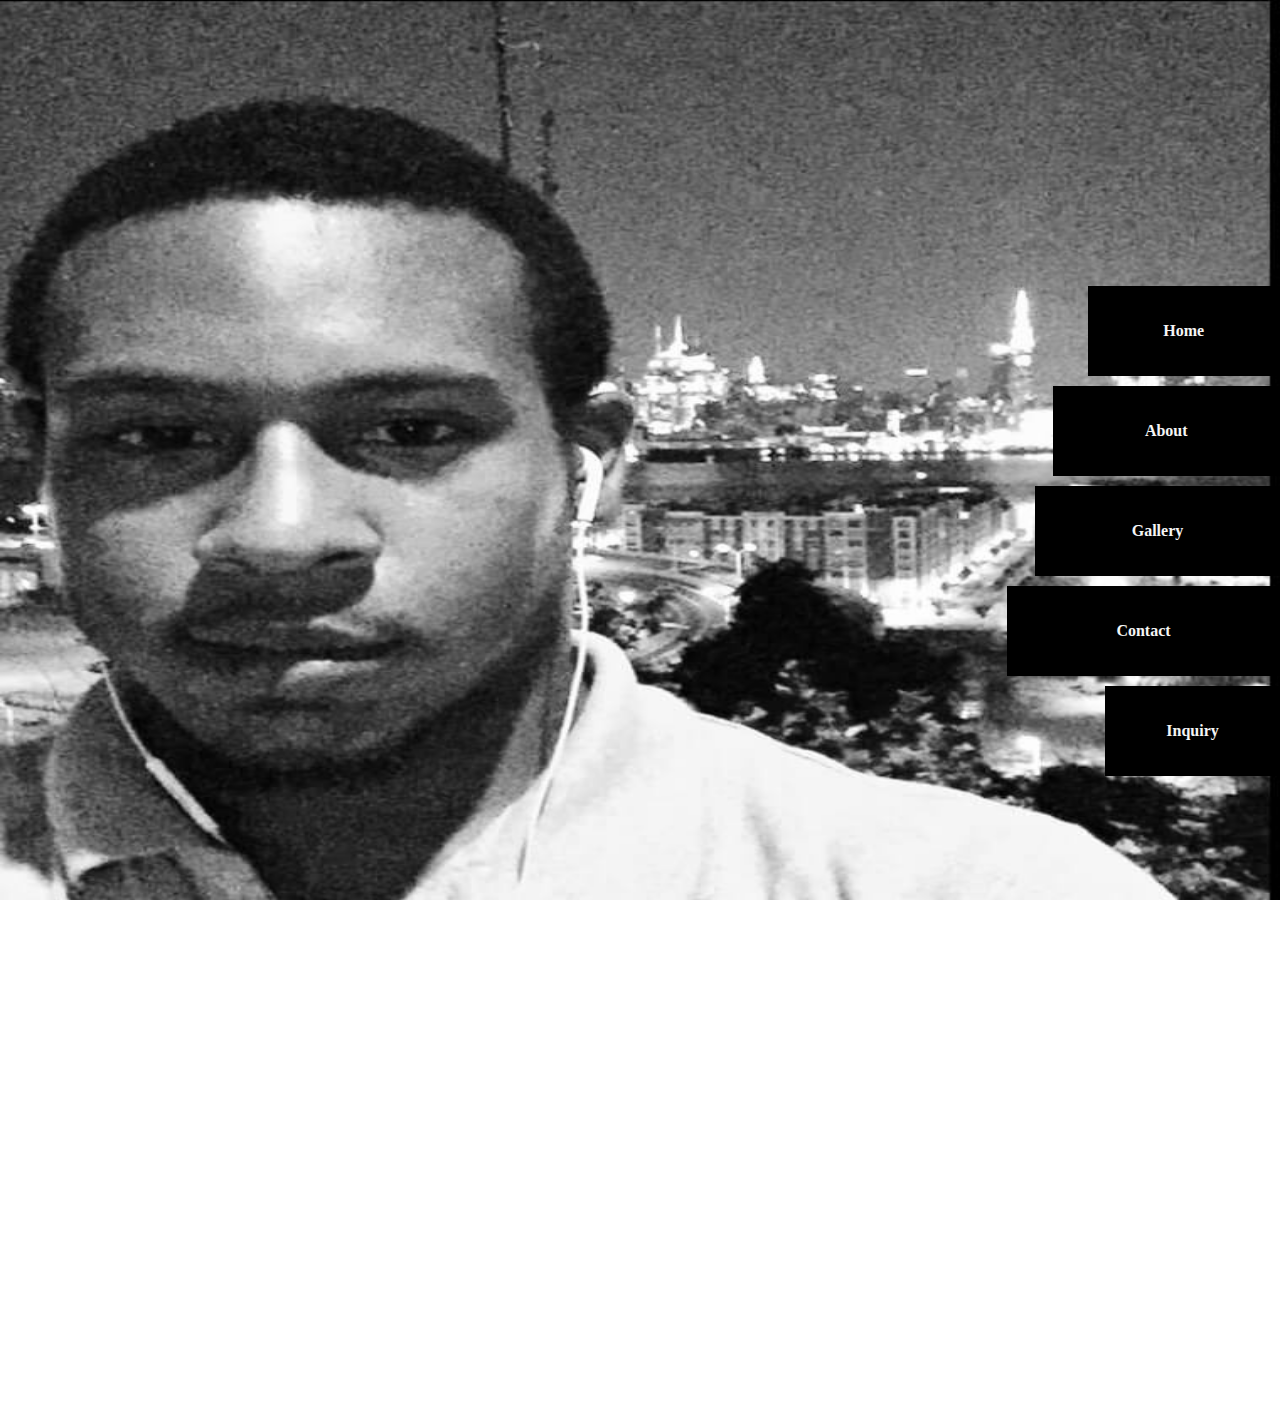
==== index.html @ 325d60bd "img size and placeholder fix" ====
<!DOCTYPE html>
<html>
    <head>
        <title></title>
        <link rel="stylesheet" type="text/css" href="profile.css">
    </head>
    <body>
<div class="background" onload="loadImage()" >
</div>
<div class="nav">
    <a class="a active" href="#">Home</a>
    <a class="b" href="#">About</a>
    <a class="c" href="#">Gallery</a>
    <a class="d" href="#">Contact</a>
    <a class="F" href="#">Inquiry</a>
</div>
<div class="content">
        <div class="home">
            <h1>Shawn Coward portfolio</h1>
            <h3>full stack developer</h3>        
        </div>
    
        <div class="about">
                <h2>Full stack developer</h2>        
            <p>
                My journey to becoming a software developer started from exposure to small software development company called luxury directory. From this exposure I have discovered that I have a number of skills that has helped me transition to the professional I have today. I have always been a quick learner, a stickler for details and have a passion for finding the answers needed. From that point in my life I had dedicated myself to developing my self into the professional I am today not only by self learning, and free resources but also with the guidance of my school Thinkful.<br>
                As a Full stack Developer who was born and raised in New Yorker, I am very accustomed to a fast paced environment. I strongly believe in optimizing efficiency, working hard to accomplish goals and continuously improving myself. Along my journey of life, I have grown an interest in technology, Artwork, finding answers for puzzling conspects, and I love being a creative thinker. As a professional I am a great worker independently or in a group setting. Feel free to contact me anytime and browse my portfolio site projects using the links below. 
            </p>
</div>
<div class= "gallery">
<ul >
<li>
    <title>question app</title>
    <a href="https://redman010.github.io/shawn-quiz/"> <img src="applicationEnding.png" alt="email logo"  class="smallwidth"></a>
    <p>The picture above when click on will lead you to a live viewing 
        of my project called Question app. Here is also a link to the <a href="https://github.com/redman010/shawn-quiz.git" height="402" width="402">github repository </a>
   I hope you enjoy an example of my work. I have many more apps and website coming soon.</p>
</li>       
<!--
<li>
    <title>question app</title>
    <a href="https://github.com/redman010/shawn-quiz.git"> <img src="applicationEnding.png" alt="email logo" style="width:100%"></a>
    <p>The picture about will lead to a live view 
            to my project called Question app. i also have a link at <a href="https://redman010.github.io/shawn-quiz/" height="402" width="402">github repository </a>
            itsome txt about itsome txt about itsome txt about itsome txt about itsome txt about itsome 
            txt about itsome txt about itsome txt about itsome txt about itsome txt about it</p>
</li>       
<li>
    <title>question app</title>
    <a href="https://github.com/redman010/shawn-quiz.git"> <img src="applicationEnding.png" alt="email logo" style="width:100%"></a>
    <p>The picture about will lead to a live view 
            to my project called Question app. i also have a link at <a href="https://redman010.github.io/shawn-quiz/" height="402" width="402">github repository </a>
            itsome txt about itsome txt about itsome txt about itsome txt about itsome txt about itsome 
            txt about itsome txt about itsome txt about itsome txt about itsome txt about it</p>
</li>      
--> 
</ul>
</div>
<div class= "contact">
<div class= "imagecontact">
        <a href="mailto:shawn.coward010@gmail.com?cc=tmkbluelight122@gmail.com"> <img src="Email-Logo.png" alt="email logo" class="smallwidth"></a>
        </div>
        <div class= "imagecontact">
        <a href="https://www.freelancer.com/u/sha010?w=f"><img src="freelancer.png" alt="freelancer profile" class="smallwidth"></a>
        </div>
    <div class= "imagecontact">                  
        <a href="https://github.com/redman010" ><img src="github-logo.png" alt="github logo " class="smallwidth"></a>             
    </div>
<div class= "imagecontact">
<a href="https://www.linkedin.com/in/shawn-coward-142b38145/" ><img src="linkedin-icon-for-resume-8.jpg" alt="linkedin" class="smallwidth"></a>
    </div>
</div>
<div class="inquery">
<div class="inquiry">
<h2 id="title"> Inquery Form </h2>  
<div id="form-outer">

<form id="survey-form" method="GET" action="#">
    <!-- name -->
<div class="rowTab">
            <div class="labels">
            <label id="first-name-label" for="name">* first name: </label>
            </div>
                <div class="rightTab">
                <input autofocus type="text" name="name" id="first-name" class="input-field" placeholder="Enter your name" required>
                </div>
        <div class="labels">
        <label id="last-name-label" for="name">* last Name: </label>
        </div>

    <div class="rightTab">
        <input autofocus type="text" name="name" id="name" class="input-field" placeholder="Enter your name" required>
    </div>

</div>

<!--email-->
<div class="rowTab">
    <div class="labels">
        <label id="email-label" for="email">* Email address: </label>
    </div>
    <div class="rightTab">
        <input type="email" name="emailaddress" id="email" class="input-field" required placeholder="Enter your Email">
    </div>
</div>
    <!-- reference tracking -->
<div class="rowTab">
    <div class="labels">
        <label for="currentPos">how did you hear about me?</label>
    </div>
    <div class="rightTab">
<select name="currentPos" class="dropdown" required>
    <option disabled value>Select an option</option>
    <option  value="student">Educational program </option>
    <option value="job">open soruce project-</option>
    <option value="learner">google or other search engines</option>>
    <option value="other">refferenced by former/current client </option>
</select>
        </div>
</div>
        <!-- price range -->
<div class="rowTab">
    <div class="labels">
        <label for="currentPos">price range?</label>
    </div>
    <div class="rightTab">
<select  name="currentPos" class="dropdown" required>
        <option disabled value>Select an option</option>
        <option  value="student">short term 500-1000 </option>
        <option  value="student">short term 1000-5000 </option>
        <option value="job">contract 6month $50k or higher</option>
        <option value="job">Emoplyment  120k/yr or higher</option>
</select>
    </div>
</div>
    <!-- services type -->
<div class="rightTab" required>            
        <fieldset class="group" required>
    <span class="required">what services are you intresseted in</span>
<ul id="preferences" style="list-style: none;" placeholder="Enter your name" required>
            <li class="checkbox"><label><input name="prefer" value="0" type="checkbox" class="userRatings">Full-stack web development</label></li>
            <li class="checkbox"><label><input name="prefer" value="1" type="checkbox" class="userRatings">Back-end Projects </label></li>
            <li class="checkbox"><label><input name="prefer" value="3" type="checkbox" class="userRatings">front-end projects</label></li>
            <li class="checkbox"><label><input name="prefer" value="4" type="checkbox" class="userRatings">software development</label></li>
            <li class="checkbox"><label><input name="prefer" value="5" type="checkbox" class="userRatings">Coding tutorials</label></li>                        
</ul>
    </fieldset> 
</div>
        </div>
<!--text for details-->                
        <div class="rowTab">
        <div class="labels">
            <label for="details">details of project</label>
        </div>
        <div class="rightTab">
            <textarea id="jobDetails" class="input-field" style="height:100px;width:80%" name="comment" placeholder="Enter your ideas here..."></textarea>
        </div>
        </div>                
        <button id="submit" type="submit">Submit</button>
        <button type="reset">Reset</button>        
    </form>
    </div>
</div>
</div>
<script src="https://ajax.googleapis.com/ajax/libs/jquery/3.2.1/jquery.min.js"></script>
<script type="text/javascript" src="profile.js"></script>

    </body>
</html>
---- profile.css ----
*{
    margin: 0%;
    padding: 0%;
}
html, body{
    width: 100%;
    height: 125%;
    font-size: 14px;
    font-weight: normal;
    background-image: url(IMG_1456.jpg);
    background-repeat: no-repeat;
    background-attachment: fixed;
    background-size:  100% 100%;
    position: relative; 
    overflow-y: auto; 
}
.background{
    width: 100%;
    height: 100%;
}
.nav{
    width: 350px;
    height: auto;
    position: absolute;
    top: 20%;
    right:0; 
}
.nav a{
    text-decoration: none;
    font-size: 16px;
    font-family: verdana;
    font-weight: bold;
    height: 90px;
    margin: 5px 0;
    float: right;
    background-color: black;
    color: whitesmoke; 
    line-height:  90px;
    text-align: center;
    transition: 300ms;
}

a .active, .nav a:hover{
    background-color: rgb(78, 113, 189);
    color: black;
    width: 100%;
}
.a{
  width: 55%;  
}
.b{
    width: 55%;  
}
.c{
    width: 55%;  
}
.d{
    width: 55%;  
}
.F{
    width: 55%;  
}
.content{
    position: absolute;
    width: 70%;
    min-height: 500px;
    height: auto;
    left: 0;
    top: 15%;
}
.home{
    position: absolute;
    left: 30px;
    bottom: 80%;
    color: white;
    font-family: Verdana, Geneva, Tahoma, sans-serif;
    text-transform: uppercase;
}
.home h1{
    font-size: 40px;
    padding-right: 90px;
    border-bottom: 1px solid white;
}
.home h3{
    color: rgb(205, 232, 247);
    font-size: 20px;
    padding: 5px 0;
    opacity: 0.89;
}
.about{
    position: absolute;
    bottom: -50px;
    color:white;
    text-size-adjust: 10px;
    font-family: Verdana, Geneva, Tahoma, sans-serif;
    font-weight: bold;
    padding: 0;
    top: 10px;
    left: 0%;
    margin-left: 0;    
    width: 80%;
}
.about h2{
    color: rgb(59, 130, 223);
    font-size: 25px;
    line-height: 28px;
    margin-bottom: 15px;
}
.about p{
    border-style: outset;
    font-size: 18px;
    line-height: 28px;
    background-color:  rgb(14, 117, 212);

}
.gallery p{
    background-color:  rgb(0, 132, 255);

}
.gallery ul{
    left: 0;
    border-style: outset;
    font-size: 14px;
    margin-bottom: 15px;
} 
.gallery{
    position: absolute;
    left: 0;
    top: 10px;
    color: white;
    width: 80%;
    display: none;
    float: right;
}
.gallery img{
    width: 100%;
}

.smallwidth{
    width:100%;
}
.imagecontact{
    float: left;
    width: 50%;
    padding: 5px;
    margin:10%; 
}
.contact::after {
    content: "";
    clear: both;
    display: table;
}
.labels  .inquiry{
font-size: 18px;
font-style: bold; 
     }

 .rowTab .inquiry{
font-size: 16px;
     }     
.inquiry{
    color:white;
    border-style: outset;
    font-size: 20px;
    line-height: 28px;
    margin-bottom: 15px;
    background-color:  rgb(14, 117, 212);
    width: 80%;
    
}
/* Extra small devices (phones, 600px and down) */
@media only screen and (max-width: 600px) {
  }
    /* For tablets: */
   @media only screen and (min-width: 600px) {
    .a{
        width: 55%;  
      }
      .b{
          width: 65%;  
      }
      .c{
          width: 70%;  
      }
      .d{
          width: 70%;  
      }
      .F{
          width: 70%;  
      }
      .home h1{
        font-size: 60px;
    }
  .inquiry{
    margin-left:10%; 
    }
  }
/*only for large screen*/
  @media only screen and (min-width: 768px) {
    .a{
        width: 55%;  
      }
      .b{
          width: 65%;  
      }
      .c{
          width: 70%;  
      }
      .d{
          width: 78%;  
      }
      .F{
          width: 50%;  
      }
      .home h1{
        font-size: 60px;
  }
  .about {
    margin-left:10%; 
}
.gallery{
    padding: 0 60px;
}

  .imagecontact{
    float: left;
    width: 33%;
    padding: 5px;
    margin-left:0%; 
}
.contact{
    margin-left:10%;     
}
  .inquiry{
    margin-left:10%; 
    }
}
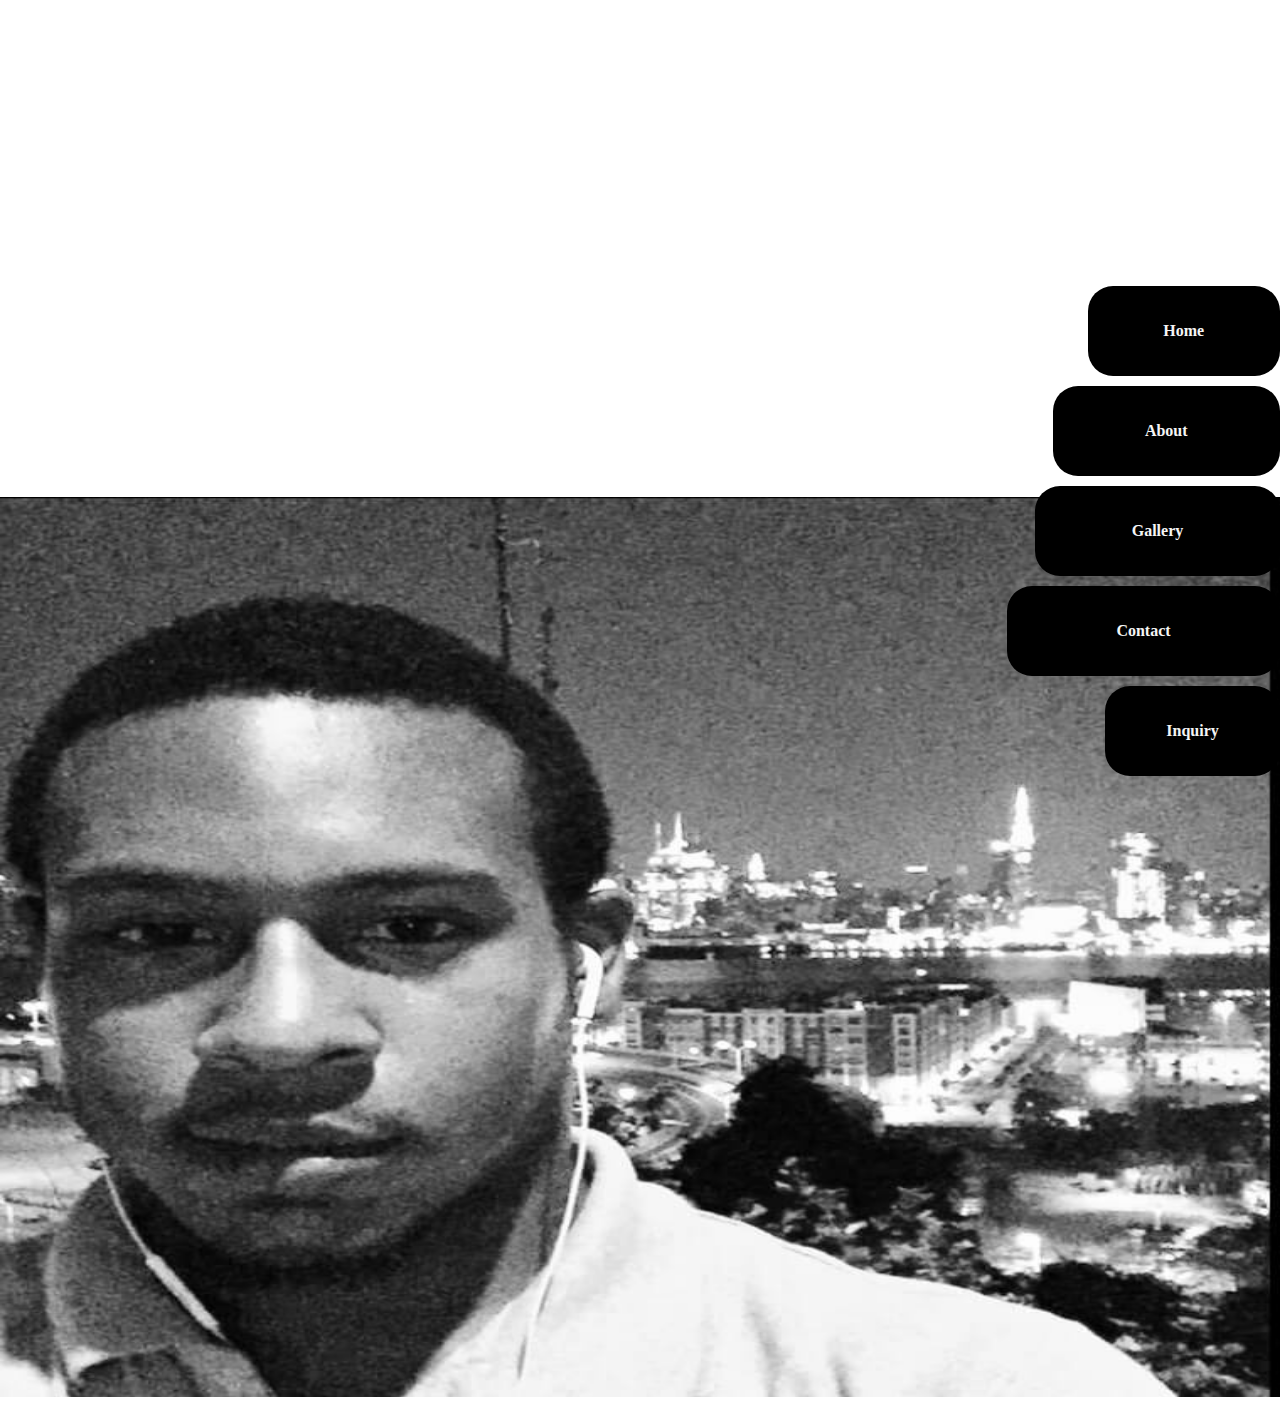
==== commit 0a1ff6f3: "rounded tabs, add img," ====
--- a/index.html
+++ b/index.html
@@ -4,166 +4,157 @@
         <title></title>
         <link rel="stylesheet" type="text/css" href="profile.css">
     </head>
-    <body>
-<div class="background" onload="loadImage()" >
-</div>
-<div class="nav">
-    <a class="a active" href="#">Home</a>
-    <a class="b" href="#">About</a>
-    <a class="c" href="#">Gallery</a>
-    <a class="d" href="#">Contact</a>
-    <a class="F" href="#">Inquiry</a>
-</div>
-<div class="content">
+<body>
+    <div class="background" onload="loadImage()" >
+    </div>
+        <div class="nav">
+            <a class="a active" href="#">Home</a>
+            <a class="b" href="#">About</a>
+            <a class="c" href="#">Gallery</a>
+            <a class="d" href="#">Contact</a>
+            <a class="F" href="#">Inquiry</a>
+        </div>
+    <div class="content">
         <div class="home">
             <h1>Shawn Coward portfolio</h1>
-            <h3>full stack developer</h3>        
+            <h2>full stack developer</h2>        
         </div>
-    
         <div class="about">
                 <h2>Full stack developer</h2>        
             <p>
                 My journey to becoming a software developer started from exposure to small software development company called luxury directory. From this exposure I have discovered that I have a number of skills that has helped me transition to the professional I have today. I have always been a quick learner, a stickler for details and have a passion for finding the answers needed. From that point in my life I had dedicated myself to developing my self into the professional I am today not only by self learning, and free resources but also with the guidance of my school Thinkful.<br>
                 As a Full stack Developer who was born and raised in New Yorker, I am very accustomed to a fast paced environment. I strongly believe in optimizing efficiency, working hard to accomplish goals and continuously improving myself. Along my journey of life, I have grown an interest in technology, Artwork, finding answers for puzzling conspects, and I love being a creative thinker. As a professional I am a great worker independently or in a group setting. Feel free to contact me anytime and browse my portfolio site projects using the links below. 
             </p>
-</div>
-<div class= "gallery">
-<ul >
-<li>
-    <title>question app</title>
-    <a href="https://redman010.github.io/shawn-quiz/"> <img src="applicationEnding.png" alt="email logo"  class="smallwidth"></a>
-    <p>The picture above when click on will lead you to a live viewing 
-        of my project called Question app. Here is also a link to the <a href="https://github.com/redman010/shawn-quiz.git" height="402" width="402">github repository </a>
-   I hope you enjoy an example of my work. I have many more apps and website coming soon.</p>
-</li>       
-<!--
-<li>
-    <title>question app</title>
-    <a href="https://github.com/redman010/shawn-quiz.git"> <img src="applicationEnding.png" alt="email logo" style="width:100%"></a>
-    <p>The picture about will lead to a live view 
-            to my project called Question app. i also have a link at <a href="https://redman010.github.io/shawn-quiz/" height="402" width="402">github repository </a>
-            itsome txt about itsome txt about itsome txt about itsome txt about itsome txt about itsome 
-            txt about itsome txt about itsome txt about itsome txt about itsome txt about it</p>
-</li>       
-<li>
-    <title>question app</title>
-    <a href="https://github.com/redman010/shawn-quiz.git"> <img src="applicationEnding.png" alt="email logo" style="width:100%"></a>
-    <p>The picture about will lead to a live view 
-            to my project called Question app. i also have a link at <a href="https://redman010.github.io/shawn-quiz/" height="402" width="402">github repository </a>
-            itsome txt about itsome txt about itsome txt about itsome txt about itsome txt about itsome 
-            txt about itsome txt about itsome txt about itsome txt about itsome txt about it</p>
-</li>      
---> 
-</ul>
-</div>
-<div class= "contact">
-<div class= "imagecontact">
-        <a href="mailto:shawn.coward010@gmail.com?cc=tmkbluelight122@gmail.com"> <img src="Email-Logo.png" alt="email logo" class="smallwidth"></a>
+    </div>
+    <div class="gallery">
+        <ul>
+            <li>
+            <title>question app</title>
+            <a href="https://redman010.github.io/shawn-quiz/"> <img class="zoomer" src="applicationEnding.png" alt="email logo"  class="smallwidth"></a>
+            <p>The picture above when click on will lead you to a live viewing 
+                of my project called Question app. Here is also a link to the <a href="https://github.com/redman010/shawn-quiz.git" height="402" width="402">github repository </a>
+            I hope you enjoy an example of my work. I have many more apps and website coming soon.</p>
+            </li>       
+            <!--
+            <li>
+            <title>question app</title>
+            <a href="https://redman010.github.io/shawn-quiz/"> <img src="applicationEnding.png" alt="email logo"  class="smallwidth"></a>
+            <p>The picture above when click on will lead you to a live viewing 
+                of my project called Question app. Here is also a link to the <a href="https://github.com/redman010/shawn-quiz.git" height="402" width="402">github repository </a>
+            I hope you enjoy an example of my work. I have many more apps and website coming soon.</p>
+            </li>       
+            <li>
+            <a href="https://redman010.github.io/shawn-quiz/"> <img src="applicationEnding.png" alt="email logo"  class="smallwidth"></a>
+            <p>The picture above when click on will lead you to a live viewing 
+                of my project called Question app. Here is also a link to the <a href="https://github.com/redman010/shawn-quiz.git" height="402" width="402">github repository </a>
+            I hope you enjoy an example of my work. I have many more apps and website coming soon.</p>
+            </li>      
+            --> 
+        </ul>
+    </div>
+    <div class= "contact">
+        <div class= "zoomer imagecontact">
+            <a href="mailto:shawn.coward010@gmail.com?cc=tmkbluelight122@gmail.com"><img src="Email-Logo.png" alt="email logo" class="smallwidth"></a>
         </div>
-        <div class= "imagecontact">
-        <a href="https://www.freelancer.com/u/sha010?w=f"><img src="freelancer.png" alt="freelancer profile" class="smallwidth"></a>
+        <div class= "zoomer imagecontact">                  
+            <a href="https://github.com/redman010"><img src="github-logo.png" alt="github logo" class="smallwidth"></a>             
         </div>
-    <div class= "imagecontact">                  
-        <a href="https://github.com/redman010" ><img src="github-logo.png" alt="github logo " class="smallwidth"></a>             
+        <div class= "zoomer imagecontact">
+            <a href="https://www.linkedin.com/in/shawn-coward-142b38145/"><img src="linkedin-icon-for-resume-8.jpg" alt="linkedin" class="smallwidth"></a>
+        </div>
+        <div class= "zoomer imagecontact">
+            <a href="https://www.freelancer.com/u/sha010?w=f"><img src="freelancer.png" alt="freelancer profile"  class="heightmaker smallwidth"></a>
+        </div>
     </div>
-<div class= "imagecontact">
-<a href="https://www.linkedin.com/in/shawn-coward-142b38145/" ><img src="linkedin-icon-for-resume-8.jpg" alt="linkedin" class="smallwidth"></a>
+    <div class="inquiry">
+    <h2 id="title">Inquery Form</h2>  
+    <div id="form-outer">
+
+        <form action="/action_page.php">
+    <!-- name -->
+    <div class="rowTab">
+        <div class="labels">
+            <label id="first-name-label" for="name">* first name: </label>
+        </div>
+        <div>
+            <input autofocus type="text" name="name" id="first-name" class="input-field" placeholder="Enter your name" required>
+        </div>
+        <div class="labels">
+            <label for="name">* Last Name: </label>
+        </div>
+        <div>
+            <input autofocus type="text" name="name" class="input-field" placeholder="Enter your name"required>
+        </div>
     </div>
-</div>
-<div class="inquery">
-<div class="inquiry">
-<h2 id="title"> Inquery Form </h2>  
-<div id="form-outer">
-
-<form id="survey-form" method="GET" action="#">
-    <!-- name -->
-<div class="rowTab">
-            <div class="labels">
-            <label id="first-name-label" for="name">* first name: </label>
-            </div>
-                <div class="rightTab">
-                <input autofocus type="text" name="name" id="first-name" class="input-field" placeholder="Enter your name" required>
-                </div>
+    <!--email-->
+    <div class="rowTab">
         <div class="labels">
-        <label id="last-name-label" for="name">* last Name: </label>
+            <label id="email-label" for="email">* Email address: </label>
         </div>
-
-    <div class="rightTab">
-        <input autofocus type="text" name="name" id="name" class="input-field" placeholder="Enter your name" required>
+        <div>
+            <input type="email" name="emailaddress" id="email" class="input-field" required placeholder="Enter your Email">
+        </div>
     </div>
-
-</div>
-
-<!--email-->
-<div class="rowTab">
+    <!-- reference tracking -->
+    <div class="rowTab">
+        <div class="labels">
+            <label for="refferenced">how did you hear about me?</label>
+        </div>
+        <div>
+            <select name="refferenced" required>
+                <option value="">Select an option</option>
+                <option value="student">Educational program </option>
+                <option value="job">open soruce project-</option>
+                <option value="learner">google or other search engines</option>>
+                <option value="other">reffered by former/current client </option>
+            </select>
+        </div>
+    </div>
+        <!-- price range -->
+    <div class="rowTab">
     <div class="labels">
-        <label id="email-label" for="email">* Email address: </label>
+        <label for="price_value">price range?</label>
     </div>
-    <div class="rightTab">
-        <input type="email" name="emailaddress" id="email" class="input-field" required placeholder="Enter your Email">
+    <div>
+        <select  name="price_value" required>
+            <option value="">Select an option</option>
+            <option  value="student">Short term 500-1000 </option>
+            <option  value="student">Short term 1000-5000 </option>
+            <option value="job">Contract 6month $50k or higher</option>
+            <option value="job">Emoplyment 120k/yr or higher</option>
+        </select>
     </div>
-</div>
-    <!-- reference tracking -->
-<div class="rowTab">
-    <div class="labels">
-        <label for="currentPos">how did you hear about me?</label>
     </div>
-    <div class="rightTab">
-<select name="currentPos" class="dropdown" required>
-    <option disabled value>Select an option</option>
-    <option  value="student">Educational program </option>
-    <option value="job">open soruce project-</option>
-    <option value="learner">google or other search engines</option>>
-    <option value="other">refferenced by former/current client </option>
-</select>
+    <!-- services type -->
+    <div required>            
+        <fieldset required>
+    <span class="required">What services are you intresseted in</span>
+    <ul id="preferences" class="listmaker"placeholder="Enter your name" required>
+            <li class="checkbox"><label><input value="0" type="checkbox">Full-stack web development</label></li>
+            <li class="checkbox"><label><input value="1" type="checkbox">Back-end Projects </label></li>
+            <li class="checkbox"><label><input value="3" type="checkbox">Front-end projects</label></li>
+            <li class="checkbox"><label><input value="4" type="checkbox">Software development</label></li>
+            <li class="checkbox"><label><input value="5" type="checkbox">Coding tutorials</label></li>                        
+    </ul>
+    </fieldset> 
+    </div>
         </div>
-</div>
-        <!-- price range -->
-<div class="rowTab">
-    <div class="labels">
-        <label for="currentPos">price range?</label>
-    </div>
-    <div class="rightTab">
-<select  name="currentPos" class="dropdown" required>
-        <option disabled value>Select an option</option>
-        <option  value="student">short term 500-1000 </option>
-        <option  value="student">short term 1000-5000 </option>
-        <option value="job">contract 6month $50k or higher</option>
-        <option value="job">Emoplyment  120k/yr or higher</option>
-</select>
-    </div>
-</div>
-    <!-- services type -->
-<div class="rightTab" required>            
-        <fieldset class="group" required>
-    <span class="required">what services are you intresseted in</span>
-<ul id="preferences" style="list-style: none;" placeholder="Enter your name" required>
-            <li class="checkbox"><label><input name="prefer" value="0" type="checkbox" class="userRatings">Full-stack web development</label></li>
-            <li class="checkbox"><label><input name="prefer" value="1" type="checkbox" class="userRatings">Back-end Projects </label></li>
-            <li class="checkbox"><label><input name="prefer" value="3" type="checkbox" class="userRatings">front-end projects</label></li>
-            <li class="checkbox"><label><input name="prefer" value="4" type="checkbox" class="userRatings">software development</label></li>
-            <li class="checkbox"><label><input name="prefer" value="5" type="checkbox" class="userRatings">Coding tutorials</label></li>                        
-</ul>
-    </fieldset> 
-</div>
-        </div>
-<!--text for details-->                
+    <!--text for details-->                
         <div class="rowTab">
         <div class="labels">
-            <label for="details">details of project</label>
+            <label for="details">Details of project</label>
         </div>
-        <div class="rightTab">
-            <textarea id="jobDetails" class="input-field" style="height:100px;width:80%" name="comment" placeholder="Enter your ideas here..."></textarea>
+        <div>
+            <textarea  class="textAreaWrite" name="comment" placeholder="Enter your ideas here..." required></textarea>
         </div>
         </div>                
-        <button id="submit" type="submit">Submit</button>
-        <button type="reset">Reset</button>        
+        <button id="reset" class="buttonForm" type="reset">Reset</button>        
+        <button id="submit" class="buttonForm" type="submit">Submit</button>
     </form>
     </div>
-</div>
-</div>
-<script src="https://ajax.googleapis.com/ajax/libs/jquery/3.2.1/jquery.min.js"></script>
-<script type="text/javascript" src="profile.js"></script>
-
-    </body>
+    </div>
+    </div>
+    <script src="https://ajax.googleapis.com/ajax/libs/jquery/3.2.1/jquery.min.js"></script>
+    <script type="text/javascript" src="profile.js"></script>
+</body>
 </html>
--- a/profile.css
+++ b/profile.css
@@ -7,12 +7,19 @@
     height: 125%;
     font-size: 14px;
     font-weight: normal;
-    background-image: url(IMG_1456.jpg);
+    background-image: url(https://i.pinimg.com/564x/5e/95/dc/5e95dc905346b90162454dcc0c7bbfc7.jpg);
     background-repeat: no-repeat;
     background-attachment: fixed;
     background-size:  100% 100%;
     position: relative; 
     overflow-y: auto; 
+}
+h2{
+    color: rgb(79, 203, 235);
+    font-size: 25px;
+}
+p{
+    font-size: 1.5em; 
 }
 .background{
     width: 100%;
@@ -41,24 +48,29 @@
 }
 
 a .active, .nav a:hover{
-    background-color: rgb(78, 113, 189);
-    color: black;
+    background-color: rgb(0, 32, 92);
+    color: rgb(111, 206, 230);
     width: 100%;
 }
 .a{
   width: 55%;  
+  border-radius: 25px;
 }
 .b{
     width: 55%;  
+    border-radius: 25px;
 }
 .c{
     width: 55%;  
+    border-radius: 25px;
 }
 .d{
     width: 55%;  
+    border-radius: 25px;
 }
 .F{
     width: 55%;  
+    border-radius: 25px;
 }
 .content{
     position: absolute;
@@ -68,6 +80,7 @@
     left: 0;
     top: 15%;
 }
+
 .home{
     position: absolute;
     left: 30px;
@@ -77,13 +90,13 @@
     text-transform: uppercase;
 }
 .home h1{
+    width: 100%;
     font-size: 40px;
     padding-right: 90px;
     border-bottom: 1px solid white;
 }
-.home h3{
-    color: rgb(205, 232, 247);
-    font-size: 20px;
+.home h2{
+    color: rgb(163, 21, 21);
     padding: 5px 0;
     opacity: 0.89;
 }
@@ -101,21 +114,18 @@
     width: 80%;
 }
 .about h2{
-    color: rgb(59, 130, 223);
     font-size: 25px;
     line-height: 28px;
     margin-bottom: 15px;
 }
 .about p{
+    line-height: 28px;
+    background-color:  rgb(14, 117, 212);
     border-style: outset;
     font-size: 18px;
-    line-height: 28px;
-    background-color:  rgb(14, 117, 212);
-
 }
 .gallery p{
     background-color:  rgb(0, 132, 255);
-
 }
 .gallery ul{
     left: 0;
@@ -135,15 +145,21 @@
 .gallery img{
     width: 100%;
 }
-
+ .zoomer:hover {
+    -ms-transform: scale(1.1); /* IE 9 */
+    -webkit-transform: scale(1.1); /* Safari 3-8 */
+    transform: scale(1.1); 
+  }
 .smallwidth{
     width:100%;
+}
+.heightmaker{
+    padding-bottom: 300px;
 }
 .imagecontact{
     float: left;
     width: 50%;
-    padding: 5px;
-    margin:10%; 
+    padding: 5px; 
 }
 .contact::after {
     content: "";
@@ -156,24 +172,74 @@
      }
 
  .rowTab .inquiry{
-font-size: 16px;
+font-size: 18px;
      }     
+.inquiry h2{
+        color:white;
+        text-align: center;
+    }
 .inquiry{
     color:white;
-    border-style: outset;
+    border-style: inset;
     font-size: 20px;
     line-height: 28px;
     margin-bottom: 15px;
     background-color:  rgb(14, 117, 212);
     width: 80%;
-    
+}
+.listmaker{
+list-style: none;
+}
+
+.textAreaWrite{
+    width: 100%;
+    height: 150px;
+    padding: 12px 20px;
+    box-sizing: border-box;
+    border: 2px solid #ccc;
+    border-radius: 4px;
+    background-color: #f8f8f8;
+    resize: none;
+}
+#form-outer{
+    border-style: outset;
+}
+.buttonForm{
+    border-style: outset;
+    display: inline-block;
+    padding: 5px 10px;
+    font-size: 18px;
+    cursor: pointer;
+    text-align: center;
+    text-decoration: none;
+    outline: none;
+    color: #fff;
+    background-color: rgb(0, 32, 92);
+    border: none;
+    border-radius: 15px;
+    box-shadow: 0 9px #999;  
+}
+#submit:hover{
+    background-color: #3e8e41
+}
+#reset:hover{
+    background-color: #8f3131
+}
+.buttonForm:active{
+    box-shadow: 0 5px #666;
+    transform: translateY(4px);
+}
+#submit{
+    float: right;
 }
 /* Extra small devices (phones, 600px and down) */
-@media only screen and (max-width: 600px) {
+/*@media only screen and (max-width: 600px) {
   }
+*/
     /* For tablets: */
-   @media only screen and (min-width: 600px) {
-    .a{
+   @media only screen and (min-width: 680px) {
+
+       .a{
         width: 55%;  
       }
       .b{
@@ -189,6 +255,7 @@
           width: 70%;  
       }
       .home h1{
+          color: white;
         font-size: 60px;
     }
   .inquiry{
@@ -197,7 +264,10 @@
   }
 /*only for large screen*/
   @media only screen and (min-width: 768px) {
-    .a{
+    html, body{
+        background-image: url(IMG_1456.jpg);
+    }
+        .a{
         width: 55%;  
       }
       .b{
@@ -215,6 +285,9 @@
       .home h1{
         font-size: 60px;
   }
+  .home h2{
+    color: rgb(79, 203, 235);
+}
   .about {
     margin-left:10%; 
 }
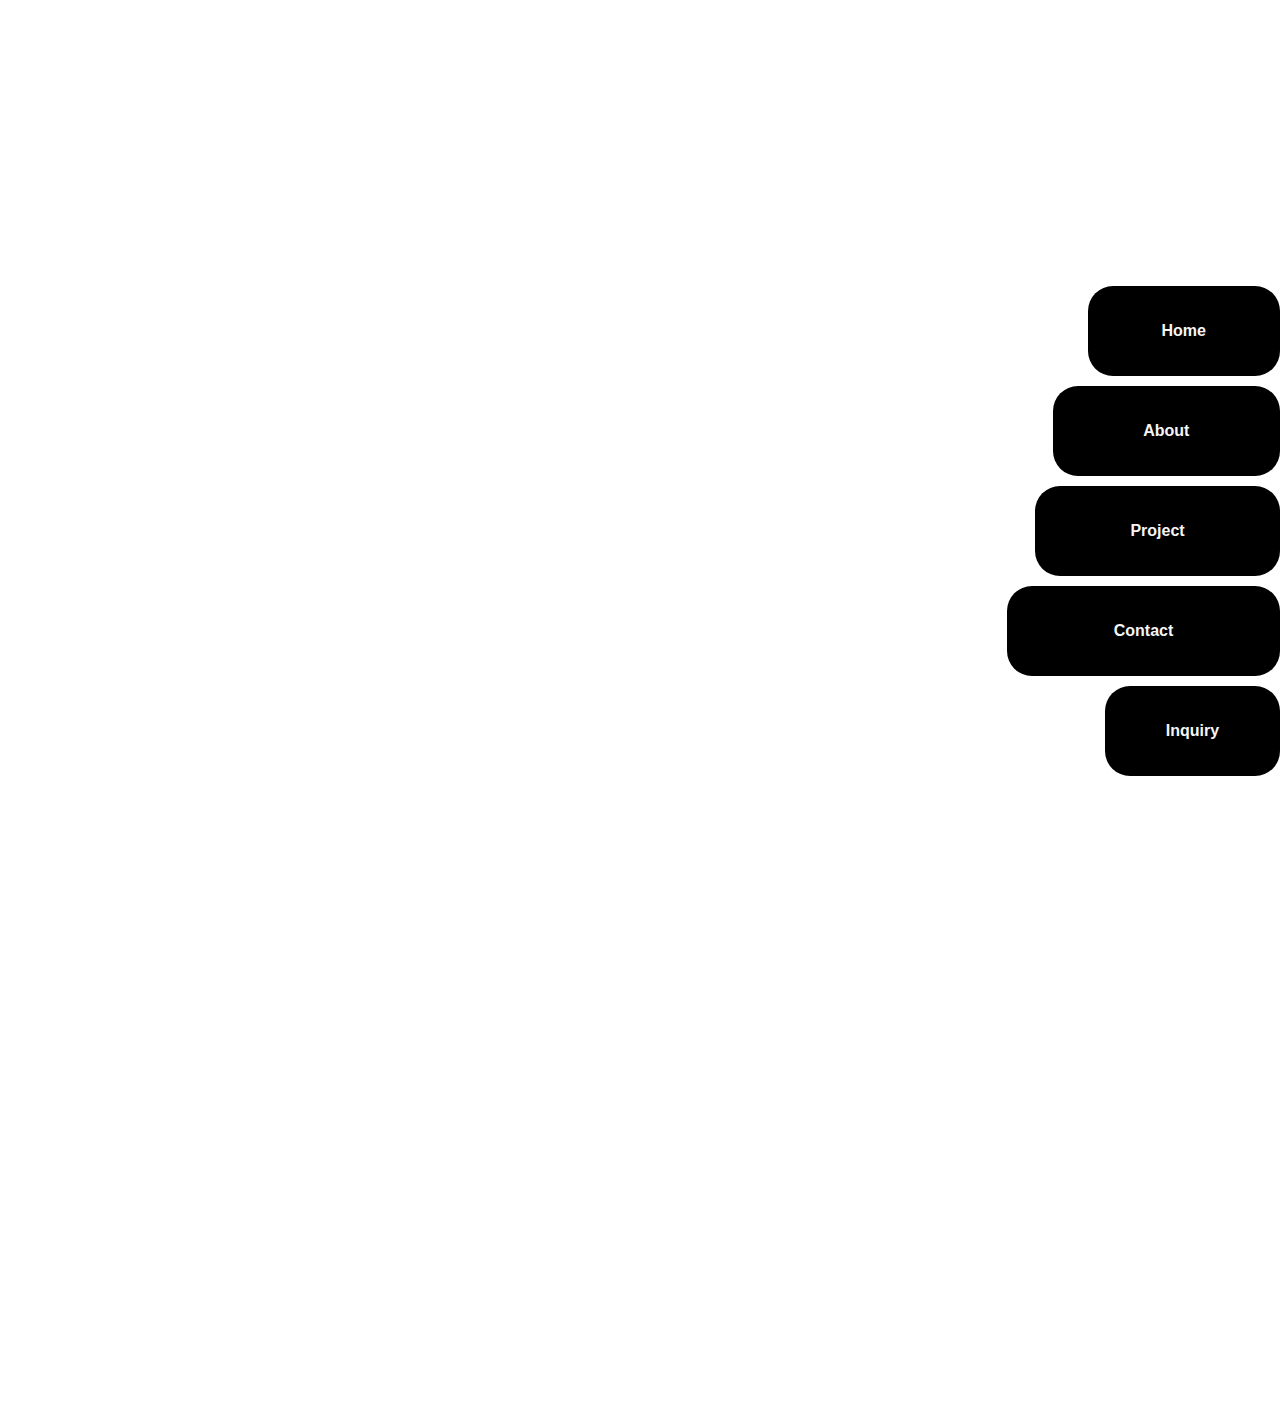
==== commit 399013ff: "changed h2 and home button" ====
--- a/index.html
+++ b/index.html
@@ -10,21 +10,25 @@
         <div class="nav">
             <a class="a active" href="#">Home</a>
             <a class="b" href="#">About</a>
-            <a class="c" href="#">Gallery</a>
+            <a class="c" href="#">Project</a>
             <a class="d" href="#">Contact</a>
             <a class="F" href="#">Inquiry</a>
         </div>
     <div class="content">
         <div class="home">
             <h1>Shawn Coward portfolio</h1>
-            <h2>full stack developer</h2>        
+            <h2>Full stack developer</h2>        
         </div>
         <div class="about">
-                <h2>Full stack developer</h2>        
-            <p>
-                My journey to becoming a software developer started from exposure to small software development company called luxury directory. From this exposure I have discovered that I have a number of skills that has helped me transition to the professional I have today. I have always been a quick learner, a stickler for details and have a passion for finding the answers needed. From that point in my life I had dedicated myself to developing my self into the professional I am today not only by self learning, and free resources but also with the guidance of my school Thinkful.<br>
+                <h2>Bio</h2>      
+        <section class="aboutBoxer">
+            <p class="aboutPop">
+                My journey to becoming a software developer started from working with a small development company called luxury directory. From this exposure I had discovered my passion to work in this field. I have always been a quick learner, a stickler for details and have a passion for finding the answers needed. From that point in my life I had dedicated myself to developing my self into the professional I am today not only by self learning, and free resources but also with the guidance of my school Thinkful.
+            </p>
+            <p class="aboutPop">
                 As a Full stack Developer who was born and raised in New Yorker, I am very accustomed to a fast paced environment. I strongly believe in optimizing efficiency, working hard to accomplish goals and continuously improving myself. Along my journey of life, I have grown an interest in technology, Artwork, finding answers for puzzling conspects, and I love being a creative thinker. As a professional I am a great worker independently or in a group setting. Feel free to contact me anytime and browse my portfolio site projects using the links below. 
             </p>
+        </section>  
     </div>
     <div class="gallery">
         <ul>
--- a/profile.css
+++ b/profile.css
@@ -1,4 +1,5 @@
 *{
+    font-family: Verdana, Geneva, Tahoma, sans-serif;
     margin: 0%;
     padding: 0%;
 }
@@ -35,7 +36,6 @@
 .nav a{
     text-decoration: none;
     font-size: 16px;
-    font-family: verdana;
     font-weight: bold;
     height: 90px;
     margin: 5px 0;
@@ -80,13 +80,14 @@
     left: 0;
     top: 15%;
 }
-
 .home{
+    margin-top: 0%;
     position: absolute;
     left: 30px;
+    padding-bottom: 10%;
     bottom: 80%;
     color: white;
-    font-family: Verdana, Geneva, Tahoma, sans-serif;
+    width: 100%;
     text-transform: uppercase;
 }
 .home h1{
@@ -94,6 +95,7 @@
     font-size: 40px;
     padding-right: 90px;
     border-bottom: 1px solid white;
+    text-transform: capitalize;
 }
 .home h2{
     color: rgb(163, 21, 21);
@@ -105,24 +107,41 @@
     bottom: -50px;
     color:white;
     text-size-adjust: 10px;
-    font-family: Verdana, Geneva, Tahoma, sans-serif;
     font-weight: bold;
     padding: 0;
     top: 10px;
     left: 0%;
+    margin-top: 20%; 
     margin-left: 0;    
     width: 80%;
 }
+.aboutBoxer{
+    border-style: outset;
+}
 .about h2{
+    text-align: center;
     font-size: 25px;
     line-height: 28px;
     margin-bottom: 15px;
 }
+.aboutPop{
+    padding: 20px;
+    text-indent: 15%;
+}
 .about p{
     line-height: 28px;
     background-color:  rgb(14, 117, 212);
-    border-style: outset;
     font-size: 18px;
+}
+.gallery{
+    margin-top: 20%;
+    position: absolute;
+    left: 0;
+    top: 10px;
+    color: white;
+    width: 80%;
+    display: none;
+    float: right;
 }
 .gallery p{
     background-color:  rgb(0, 132, 255);
@@ -133,15 +152,6 @@
     font-size: 14px;
     margin-bottom: 15px;
 } 
-.gallery{
-    position: absolute;
-    left: 0;
-    top: 10px;
-    color: white;
-    width: 80%;
-    display: none;
-    float: right;
-}
 .gallery img{
     width: 100%;
 }
@@ -152,33 +162,27 @@
   }
 .smallwidth{
     width:100%;
+    padding: 10px;
 }
 .heightmaker{
-    padding-bottom: 300px;
+    padding: 70px;
 }
 .imagecontact{
     float: left;
     width: 50%;
     padding: 5px; 
 }
+.contact{
+    margin-top: 20%;
+}
 .contact::after {
     content: "";
     clear: both;
     display: table;
 }
-.labels  .inquiry{
-font-size: 18px;
-font-style: bold; 
-     }
-
- .rowTab .inquiry{
-font-size: 18px;
-     }     
-.inquiry h2{
-        color:white;
-        text-align: center;
-    }
+
 .inquiry{
+    margin-top: 25%;
     color:white;
     border-style: inset;
     font-size: 20px;
@@ -187,10 +191,21 @@
     background-color:  rgb(14, 117, 212);
     width: 80%;
 }
+.labels  .inquiry{
+    font-size: 18px;
+    font-style: bold; 
+}
+
+.rowTab .inquiry{
+    font-size: 18px;
+}     
+.inquiry h2{
+    color:white;
+    text-align: center;
+}
 .listmaker{
 list-style: none;
 }
-
 .textAreaWrite{
     width: 100%;
     height: 150px;
@@ -264,9 +279,6 @@
   }
 /*only for large screen*/
   @media only screen and (min-width: 768px) {
-    html, body{
-        background-image: url(IMG_1456.jpg);
-    }
         .a{
         width: 55%;  
       }
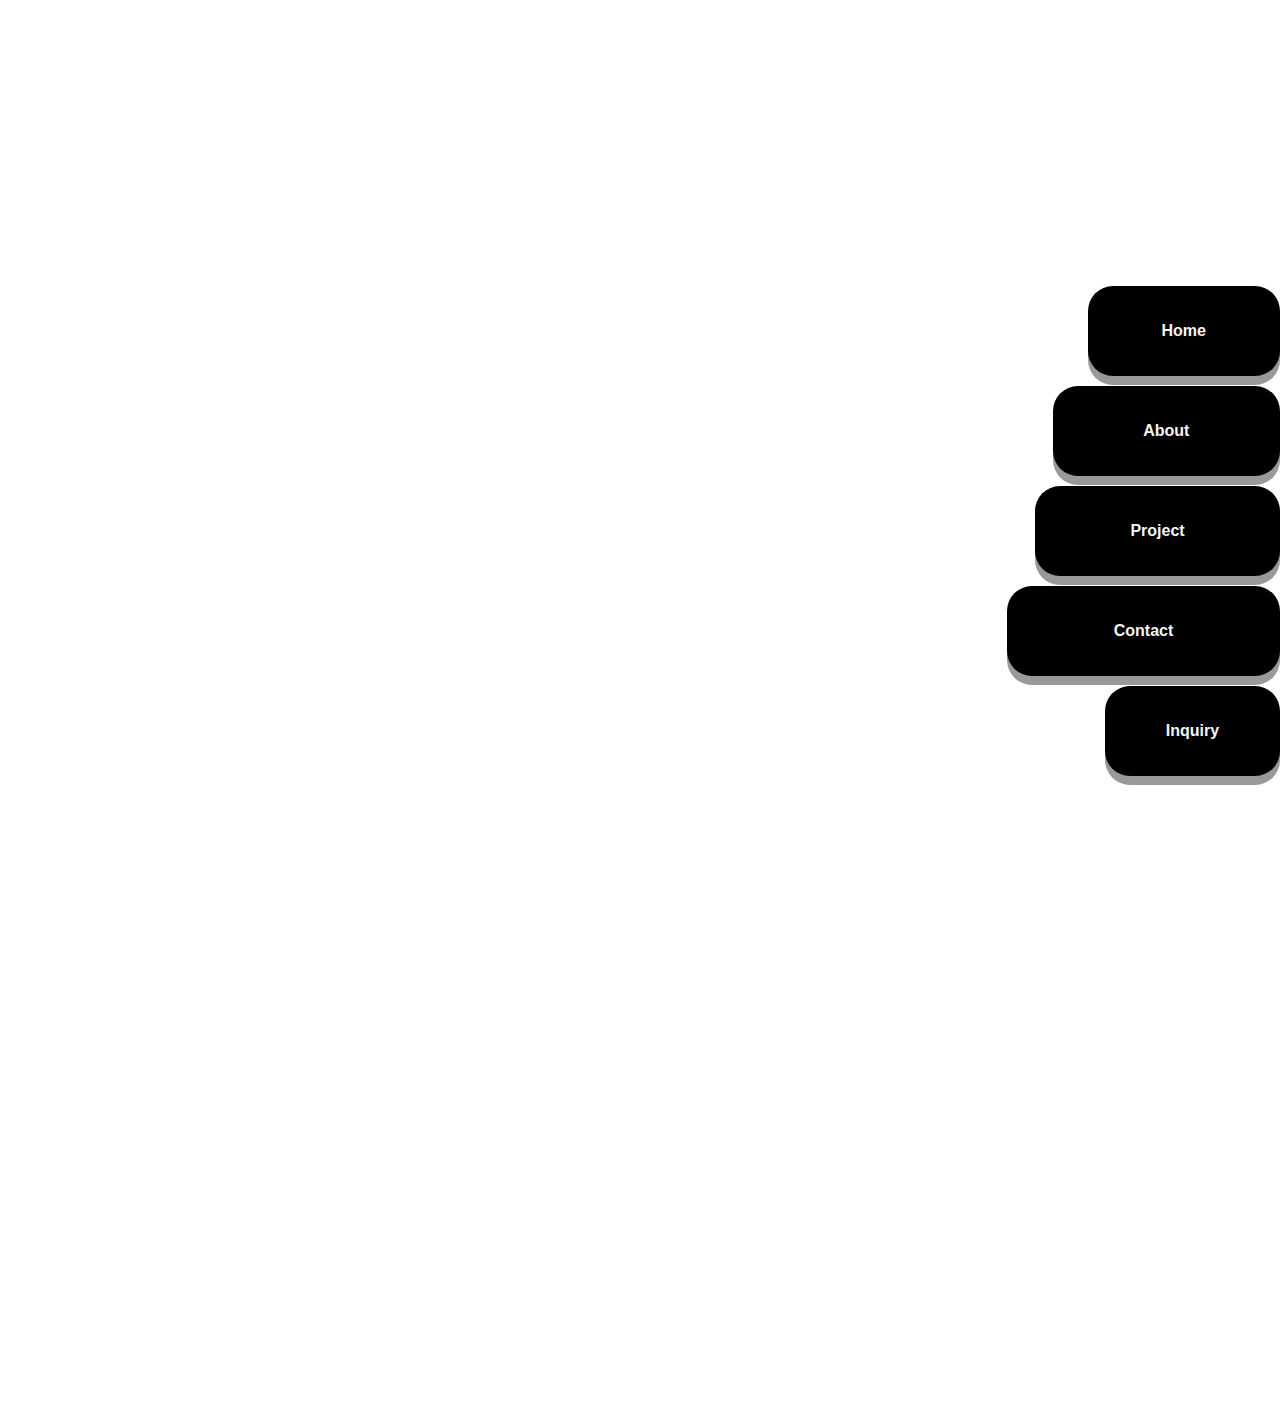
==== commit 89fa3821: "fixed home tab" ====
--- a/index.html
+++ b/index.html
@@ -1,9 +1,11 @@
 <!DOCTYPE html>
-<html>
+<html lang="en">
     <head>
-        <title></title>
+        <meta charset="utf-8">
+        <meta name="viewport" content="width=device-width">
+        <title>profile_site_current</title>
         <link rel="stylesheet" type="text/css" href="profile.css">
-    </head>
+    </head>        
 <body>
     <div class="background" onload="loadImage()" >
     </div>
--- a/profile.css
+++ b/profile.css
@@ -16,7 +16,7 @@
     overflow-y: auto; 
 }
 h2{
-    color: rgb(79, 203, 235);
+    color: rgb(75, 142, 230);
     font-size: 25px;
 }
 p{
@@ -41,6 +41,7 @@
     margin: 5px 0;
     float: right;
     background-color: black;
+    box-shadow: 0 9px #999;
     color: whitesmoke; 
     line-height:  90px;
     text-align: center;
@@ -73,6 +74,7 @@
     border-radius: 25px;
 }
 .content{
+    top:10%;
     position: absolute;
     width: 70%;
     min-height: 500px;
@@ -81,15 +83,19 @@
     top: 15%;
 }
 .home{
-    margin-top: 0%;
-    position: absolute;
+    position: fixed;
+    top: 0;
+    padding-bottom:20%; 
+    width: 100%;
     left: 30px;
-    padding-bottom: 10%;
+
     bottom: 80%;
     color: white;
     width: 100%;
     text-transform: uppercase;
 }
+
+
 .home h1{
     width: 100%;
     font-size: 40px;
@@ -98,7 +104,6 @@
     text-transform: capitalize;
 }
 .home h2{
-    color: rgb(163, 21, 21);
     padding: 5px 0;
     opacity: 0.89;
 }
@@ -119,7 +124,8 @@
     border-style: outset;
 }
 .about h2{
-    text-align: center;
+    color: rgb(75, 142, 230);
+   text-align: center;
     font-size: 25px;
     line-height: 28px;
     margin-bottom: 15px;
@@ -173,7 +179,8 @@
     padding: 5px; 
 }
 .contact{
-    margin-top: 20%;
+    padding-top:10%; 
+    top: 25px;
 }
 .contact::after {
     content: "";
@@ -182,6 +189,7 @@
 }
 
 .inquiry{
+    top: 10px;
     margin-top: 25%;
     color:white;
     border-style: inset;
@@ -190,6 +198,7 @@
     margin-bottom: 15px;
     background-color:  rgb(14, 117, 212);
     width: 80%;
+    padding: 15px; 
 }
 .labels  .inquiry{
     font-size: 18px;
@@ -307,7 +316,7 @@
     padding: 0 60px;
 }
 
-  .imagecontact{
+.imagecontact{
     float: left;
     width: 33%;
     padding: 5px;
